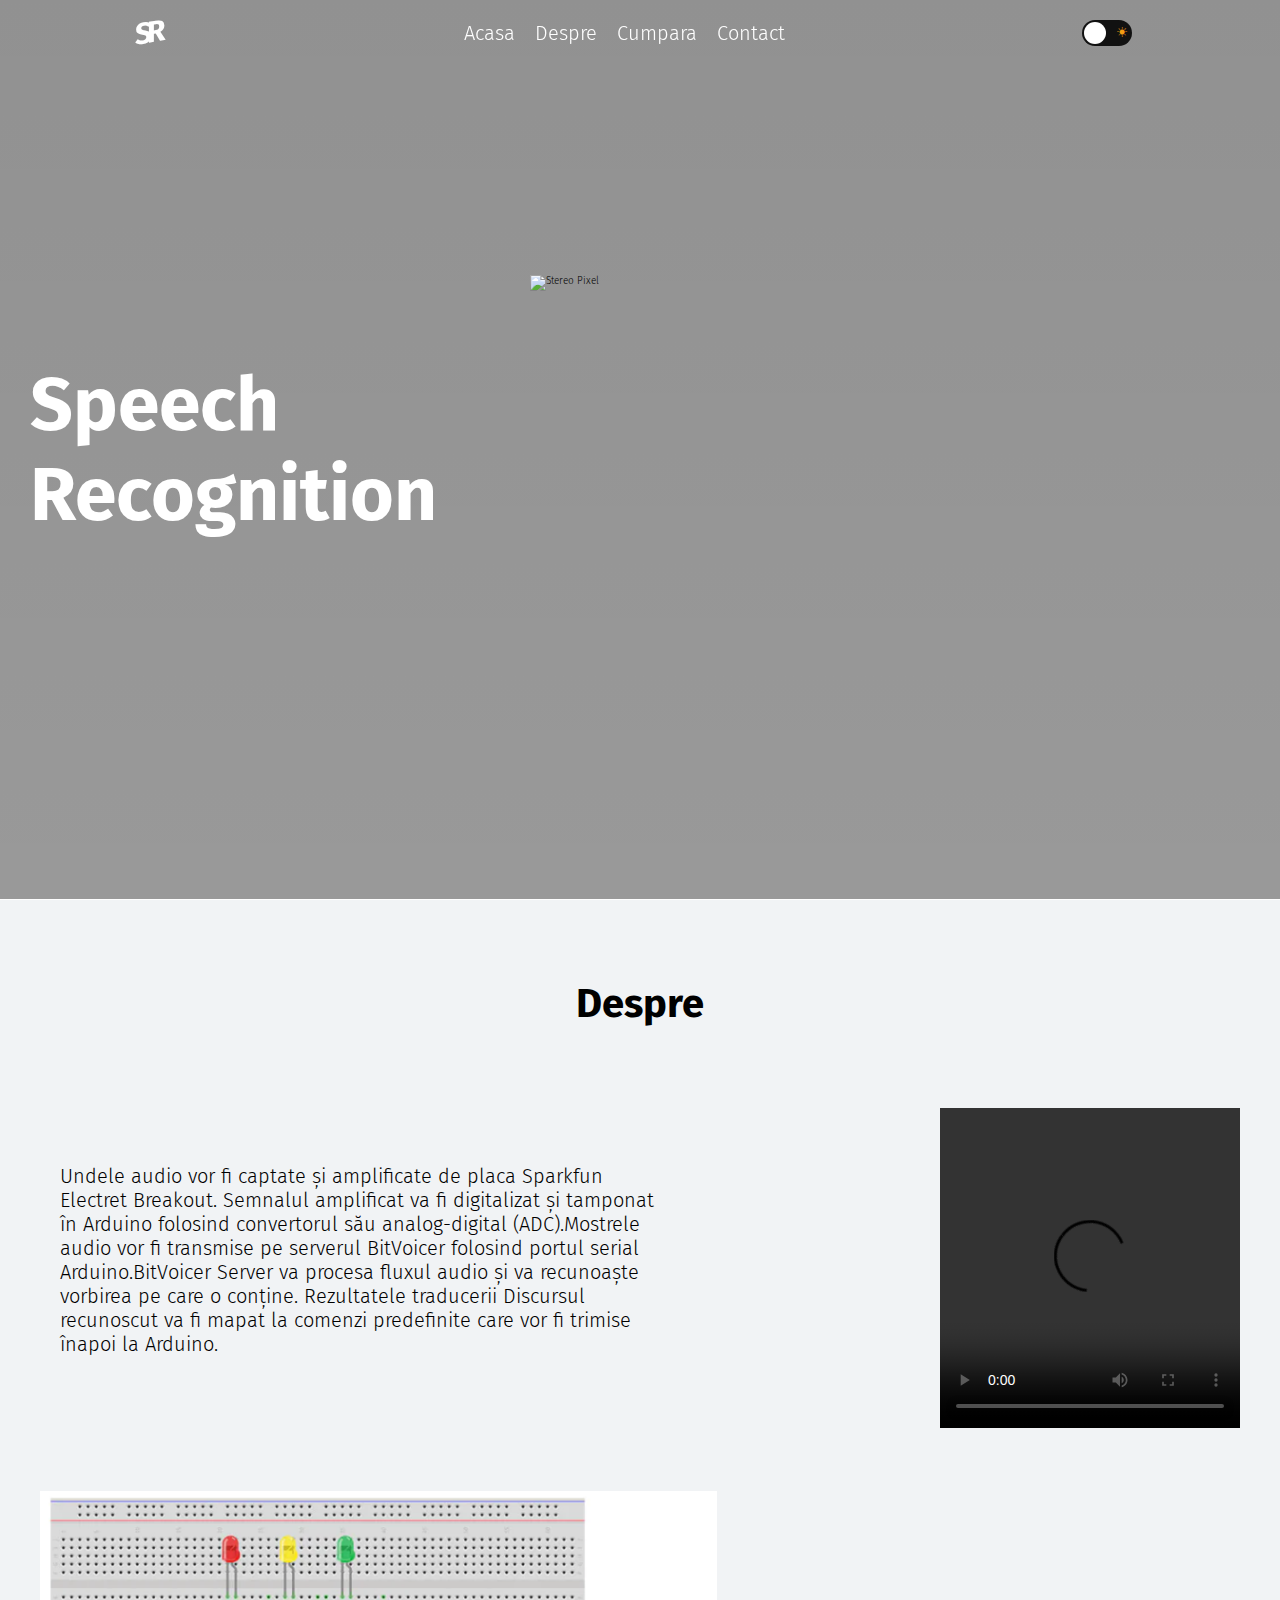
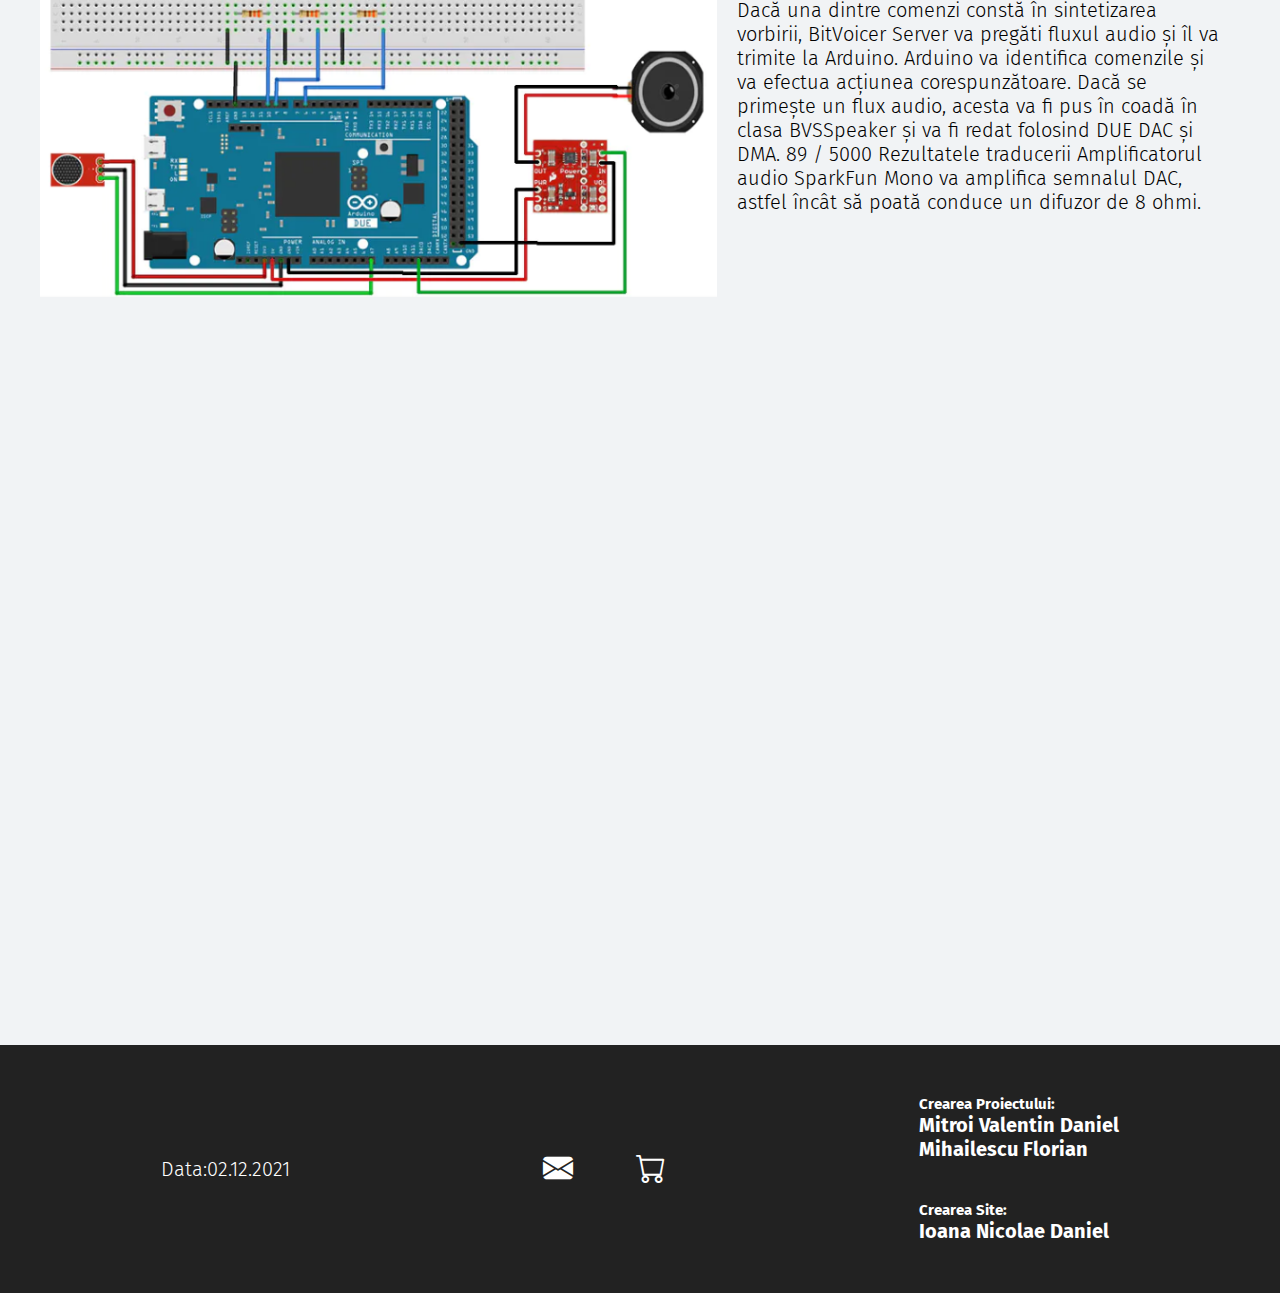
==== index.html @ 9255a352 "Add files via upload" ====
<!DOCTYPE html>
<html lang="en">
  <head>
    <meta charset="UTF-8" />
    <meta http-equiv="X-UA-Compatible" content="IE=edge" />
    <meta name="viewport" content="width=device-width, initial-scale=1.0" />

    <title>Stereo Neo Pixel</title>
    <link rel="shortcut icon" type="image/png" href="./img/favicon3.png" />
    <link
      rel="stylesheet"
      href="https://cdn.jsdelivr.net/npm/bootstrap-icons@1.7.0/font/bootstrap-icons.css"
    />
    <link
      href="https://fonts.googleapis.com/css2?family=Fira+Sans:ital,wght@0,100;0,200;0,300;0,400;0,500;0,600;0,700;1,100;1,200;1,300;1,400;1,500;1,600&family=Nunito+Sans:wght@200;300;400;700&display=swap"
      rel="stylesheet"
    />
    <link rel="stylesheet" href="./style.css" />
    <script src="./app.js" defer></script>
  </head>
  <body>
    <header class="header" id="header">
      <div class="logo">
        <a href="./index.html" class="s">SR</a>
      </div>
      <nav class="nav">
        <ul class="list">
          <li class="list-item item1">
            <a href="#" class="item1-link item-com">Acasa</a>
          </li>
          <li class="list-item item2">
            <a href="#about" class="item2-link item-com">Despre</a>
          </li>
          <li class="list-item item3">
            <a href="shop.html" class="item3-link item-com">Cumpara</a>
          </li>
          <li class="list-item item3">
            <a href="./contact.html" class="item3-link item-com">contact</a>
          </li>
        </ul>
      </nav>
      <div class="night-light">
        <input type="checkbox" class="checkbox" id="checkbox" />
        <label for="checkbox" class="label">
          <span class="moon"><i class="bi bi-moon-fill"></i></span>
          <span class="sun"><i class="bi bi-brightness-high-fill"></i></span>
          <div class="ball"></div>
        </label>
      </div>
    </header>
    <!-- <div class="line"></div> -->
    <section class="main" id="main">
      <div class="container--1">
        <h1 class="container-title">Speech Recognition</h1>
      </div>
      <div class="conatiner-img">
        <img
          src="./img/Speech Recognition.PNG"
          alt="Stereo Pixel"
          class="img img-one"
        />
        <!-- <img src="./img/stereofoto.png" alt="stereo foto" class="img img-two" />
        <img src="./img/pixel.png" alt="stereo foto" class="img img-three" /> -->
      </div>
      <a href="./port.html" target="_blank"></a>
    </section>
    <section class="about" id="about">
      <div class="about-title">
        <h1 id="about">Despre</h1>
      </div>
      <div class="description1">
        <p>
          Undele audio vor fi captate și amplificate de placa Sparkfun Electret
          Breakout. Semnalul amplificat va fi digitalizat și tamponat în Arduino
          folosind convertorul său analog-digital (ADC).Mostrele audio vor fi
          transmise pe serverul BitVoicer folosind portul serial
          Arduino.BitVoicer Server va procesa fluxul audio și va recunoaște
          vorbirea pe care o conține. Rezultatele traducerii Discursul
          recunoscut va fi mapat la comenzi predefinite care vor fi trimise
          înapoi la Arduino.
        </p>
        <div class="videoContainer">
          <video class="videoClass" controls>
            <source src="./img/videoProiectE.mp4" type="video/mp4" />
            <!-- <source src="movie.ogg" type="video/ogg"> -->
            Your browser does not support the video tag.
          </video>
        </div>
      </div>
      <div class="description2">
        <div class="schem">
          <img src="./Schema_Speech_Recognition.png" alt="" />
        </div>
        <p>
          Dacă una dintre comenzi constă în sintetizarea vorbirii, BitVoicer
          Server va pregăti fluxul audio și îl va trimite la Arduino. Arduino va
          identifica comenzile și va efectua acțiunea corespunzătoare. Dacă se
          primește un flux audio, acesta va fi pus în coadă în clasa BVSSpeaker
          și va fi redat folosind DUE DAC și DMA. 89 / 5000 Rezultatele
          traducerii Amplificatorul audio SparkFun Mono va amplifica semnalul
          DAC, astfel încât să poată conduce un difuzor de 8 ohmi.
        </p>
      </div>
      <iframe
        src="https://onedrive.live.com/embed?resid=C69CF4D1BD498F4F%21115&amp;authkey=%21AIrQIlYHtUZPruI&amp;em=2&amp;wdAr=1.3333333333333333"
        width="722px"
        height="565px"
        frameborder="0"
        >This is an embedded
        <a target="_blank" href="https://office.com">Microsoft Office</a>
        presentation, powered by
        <a target="_blank" href="https://office.com/webapps">Office</a>.</iframe
      >
    </section>

    <footer class="footer" id="footer">
      <p class="copy">Data:02.12.2021</p>
      <div class="iconFooter">
        <a href="./contact.html" class="footerIcon" id="ic1"
          ><i class="bi bi-envelope-fill"></i
        ></a>
        <a href="./shop.html" class="footerIcon" id="ic2"
          ><i class="bi bi-cart"></i
        ></a>
      </div>
      <div class="create">
        <div class="createOne">
          <h3 class="create__project">Crearea Proiectului:</h3>
          <h2 class="creare__project--per">Mitroi Valentin Daniel</h2>
          <h2 class="creare__project--per">Mihailescu Florian</h2>
        </div>
        <div class="createTwo">
          <h3 class="create__project">Crearea Site:</h3>
          <h2 class="creare__project--per">Ioana Nicolae Daniel</h2>
        </div>
      </div>
    </footer>
  </body>
</html>
---- style.css ----
:root {
  --clr-black: #000;
  --clr-prim-1: #408cea;
  --clr-prim-2: #495057;
  --clr-prim-3: #d9e3ee;
  --ff-primary: "Fira Sans";
  --ff-second: sans-serif;
}

*,
*::after,
*::before {
  margin: 0;
  padding: 0;
  box-sizing: border-box;
}

html {
  font-size: 62.5%;
}
body {
  font-family: var(--ff-primary);
  font-weight: 300;
  overflow-x: hidden;
}

a {
  text-decoration: none;
}
ul {
  list-style: none;
}

.header {
  width: 100vw;
  background-color: transparent;
  color: var(--clr-prim-2);
  display: flex;
  justify-content: space-around;
  align-items: center;
  padding: 2rem 0;
  /* border-bottom: 1px solid #fff; */
  position: fixed;
  z-index: 10000;
  transition: all 0.6s;
}
.header.sticky {
  background: #000;
  background: rgba(0, 0, 0, 0.1);
  backdrop-filter: blur(8px);
  border: none;
}
.list {
  display: flex;
  justify-content: space-around;
  align-items: center;
  animation: animationNav 1s;
}
.list-item {
  padding-left: 2rem;
  font-size: 2rem;
}
.item-com {
  color: #fff;
  cursor: pointer;
  text-transform: capitalize;
}
.item1-link {
  cursor: pointer;
  display: block;
}
.checkbox {
  opacity: 0;
  position: absolute;
}
.checkbox:checked + .label .ball {
  transform: translateX(24px);
}

.label {
  width: 50px;
  height: 26px;
  background-color: #111;
  display: flex;
  justify-content: space-between;
  align-items: center;
  border-radius: 50px;
  padding: 5px;
  position: relative;
  transition: scale(1.5);
  cursor: pointer;
}
.moon {
  color: #f1c40f;
}
.sun {
  color: #f39c12;
}
.ball {
  background-color: #fff;
  height: 22px;
  width: 22px;
  border-radius: 50%;
  position: absolute;
  top: 2px;
  left: 2px;
  transition: transform 0.2s linear;
}
.checkbox:checked + .label .ball {
  transform: translateX(24px);
}
.remove {
  display: none;
}
.remove.sticky {
  background-color: #fff;
  border: none;
}
.night-light {
  animation: animationIcon 1s;
}
/* .item1-link:hover {
  color: var(--clr-prim-3);
  background-color: #408cea;
} */
.logo {
  transform: skewY(-10deg);
  cursor: pointer;
  transition: all 0.3s;
  animation: animationOne 1s;
  position: relative;
  display: flex;
  justify-content: center;
  align-items: center;
}
.s {
  position: absolute;
  font-size: 3rem;
  color: #fff;
  font-weight: bold;
  letter-spacing: -5px;
}

.logo:hover {
  transform: skewY(0);
}

@keyframes animationOne {
  0% {
    transform: translateX(-100rem);
  }
  /* 50% {
    transform: translateX(-10rem);
  } */
  100% {
    transform: translateX(0) skewY(-10deg);
  }
}

@keyframes animationNav {
  0% {
    transform: translateY(-50rem);
  }
  100% {
    transform: translateY(0);
  }
}

@keyframes animationIcon {
  0% {
    transform: translateX(100rem);
  }
  100% {
    transform: translateX(0);
  }
}
.main {
  width: 100vw;
  height: 100vh;
  position: relative;
  display: flex;
  justify-content: space-around;
  align-items: center;
  border-bottom: 1px solid #fff;
  background-image: linear-gradient(rgba(0, 0, 0, 0.43), rgba(0, 0, 0, 0.4)),
    url(./img/background.jpg);

  background-size: cover;
  background-repeat: no-repeat;
  background-position: center;
  transition: background 0.2s linear;
}
.container--1 {
  width: 40rem;
  animation: animationTitle 1s;
}
.container-title {
  font-size: 7.5rem;
  color: #fff;
}
.conatiner-img {
  width: 70rem;
  height: 55rem;
  /* background-color: orangered; */
  position: relative;
  animation: animationImg 1s;
}
.img-one {
  width: 55rem;
  height: 41rem;
  object-fit: cover;
  position: absolute;
  z-index: 10;
  left: 4rem;
  top: 10rem;
  cursor: pointer;
  transition: all 0.3s;
}
.img-one:hover {
  width: 57rem;
  height: 43rem;
}

.line {
  width: 100vw;
  height: 2px;
  background-color: #fff;
  position: absolute;
}

@keyframes animationTitle {
  0% {
    transform: translateX(-100rem);
  }
  100% {
    transform: translateX(0);
  }
}
@keyframes animationImg {
  0% {
    transform: translateX(100rem);
  }
  100% {
    transform: translateX(0);
  }
}
/* section shop */
.section__shop {
  width: 100%;
  height: 100%;
  background-color: #ced4da;
  padding-top: 10rem;
  transition: background 0.2s;
}
.shop__title {
  width: 100vw;
  /* height: 10rem; */
  display: flex;
  justify-content: center;
  align-items: center;
  margin-bottom: 10rem;
}
.title__shop {
  font-size: 4rem;
  color: #222;
}
.components {
  display: grid;
  grid-template-columns: repeat(3, 1fr);
  place-items: center;
}

.component {
  height: 35rem;
  width: 25rem;
  background-color: #222;
  color: #fff;
  margin: 2rem;
  border-top-left-radius: 1.2rem;
  border-top-right-radius: 1.2rem;
}
.img_shop {
  width: 25rem;
  height: 20rem;
  object-fit: cover;
  border-top-left-radius: 1rem;
  border-top-right-radius: 1rem;
}
.contComp {
  width: 25rem;
  height: 15rem;
  display: flex;
  justify-content: space-around;
  align-items: center;
  flex-direction: column;
}
.component a {
  color: #000;
  font-size: 1.3rem;
}
.description {
  margin: 0 1rem;
}
.btn-buy {
  width: 7rem;
  height: 3rem;
  background-color: #fff;
  display: flex;
  justify-content: center;
  align-items: center;
  border-radius: 1rem;
}

/* end of section shop */

.section__contact {
  display: flex;
  justify-content: center;
  align-items: center;
  position: relative;
  background-color: #ced4da;
  width: 100vw;
  height: 100vh;
  transition: background 0.3s;
}

.contact {
  width: 100vw;
  position: absolute;
  top: 30rem;
  display: flex;
  justify-content: space-around;
}
.contact__title {
  width: 100vw;
  /* height: 10rem; */
  display: flex;
  justify-content: center;
  align-items: center;
  margin-bottom: 20rem;
}
.title__contact {
  font-size: 4rem;
  color: #222;
}

.project__title {
  font-size: 3rem;
  margin-bottom: 2rem;
}

.name {
  font-size: 1.8rem;
  margin-bottom: 2rem;
}

.email {
  font-size: 1.8rem;
  margin-bottom: 2rem;
}

/* about */

.about {
  display: flex;
  flex-direction: column;
  justify-content: center;
  align-items: center;
  transition: background 0.2s linear;
  width: 100vw;
  padding: 8rem 4rem;
  background-color: #f1f3f5;
}
.about-title h1 {
  font-size: 4rem;
  margin-bottom: 2rem;
}

.description1 {
  display: flex;
  /* flex-direction: column; */
  align-items: center;
  justify-content: space-between;
  min-width: 120rem;
  max-width: 130rem;
  margin: 6rem 0;
}
.description1 p {
  flex-basis: 50%;
  font-size: 2rem;
  margin: 2rem 2rem 4rem 2rem;
}
.videoClass {
  width: 100%;
  height: 32rem;
  object-fit: cover;
}
.description2 {
  display: flex;
  /* flex-direction: column; */
  align-items: center;
  justify-content: space-between;
  min-width: 120rem;
  max-width: 130rem;
  margin-bottom: 6rem;
}
.description2 p {
  flex-basis: 50%;
  font-size: 2rem;
  margin: 2rem 2rem 4rem 2rem;
}

.schem {
  flex-basis: 50%;
  margin-bottom: 4rem;
}

.footer {
  padding: 5rem;
  background-color: #222;
  transition: background 0.2s linear;
  display: flex;
  align-items: center;
  justify-content: space-around;
  color: #fff;
}

.copy {
  font-size: 2rem;
  /* color: #fff; */
}
.footerIcon {
  font-size: 3rem;
  margin: 3rem;
  color: #fff;
  cursor: pointer;
  transition: all 0.3s;
}
/* .footerIcon:hover {
  color: #408cea;
} */
.create {
  display: flex;
  flex-direction: column;
  /* color: #fff; */
}
.createOne {
  margin-bottom: 4rem;
}
.create__project {
  /* color: #fff; */
  font-size: 1.5rem;
}
.creare__project--per {
  /* color: #fff; */
  font-size: 2rem;
}
/* .header.darkmode {
  background-color: #fff;
  color: #000;
} */
/* .header.darkmode.sticky {
  background-color: #fff;
  color: #000;
} */
.footer.darkmode {
  background-color: #fff;
  color: #000;
}
.main.darkmode {
  background-color: #111;
}

.about.darkmode {
  /* background-color: #111; */
  background: #222;
  color: #fff;
}
.section__shop.darkmode {
  background-color: #111;
  color: #fff;
}
.section__contact.darkmode {
  background-color: #000;
  color: #fff;
}
.contComp.darkmode {
  background-color: #fff;
  color: #000;
}
.title__contact.darkmode {
  color: #fff;
}
.title__shop.darkmode {
  color: #fff;
}
.footerIcon.darkmode {
  color: #000;
}
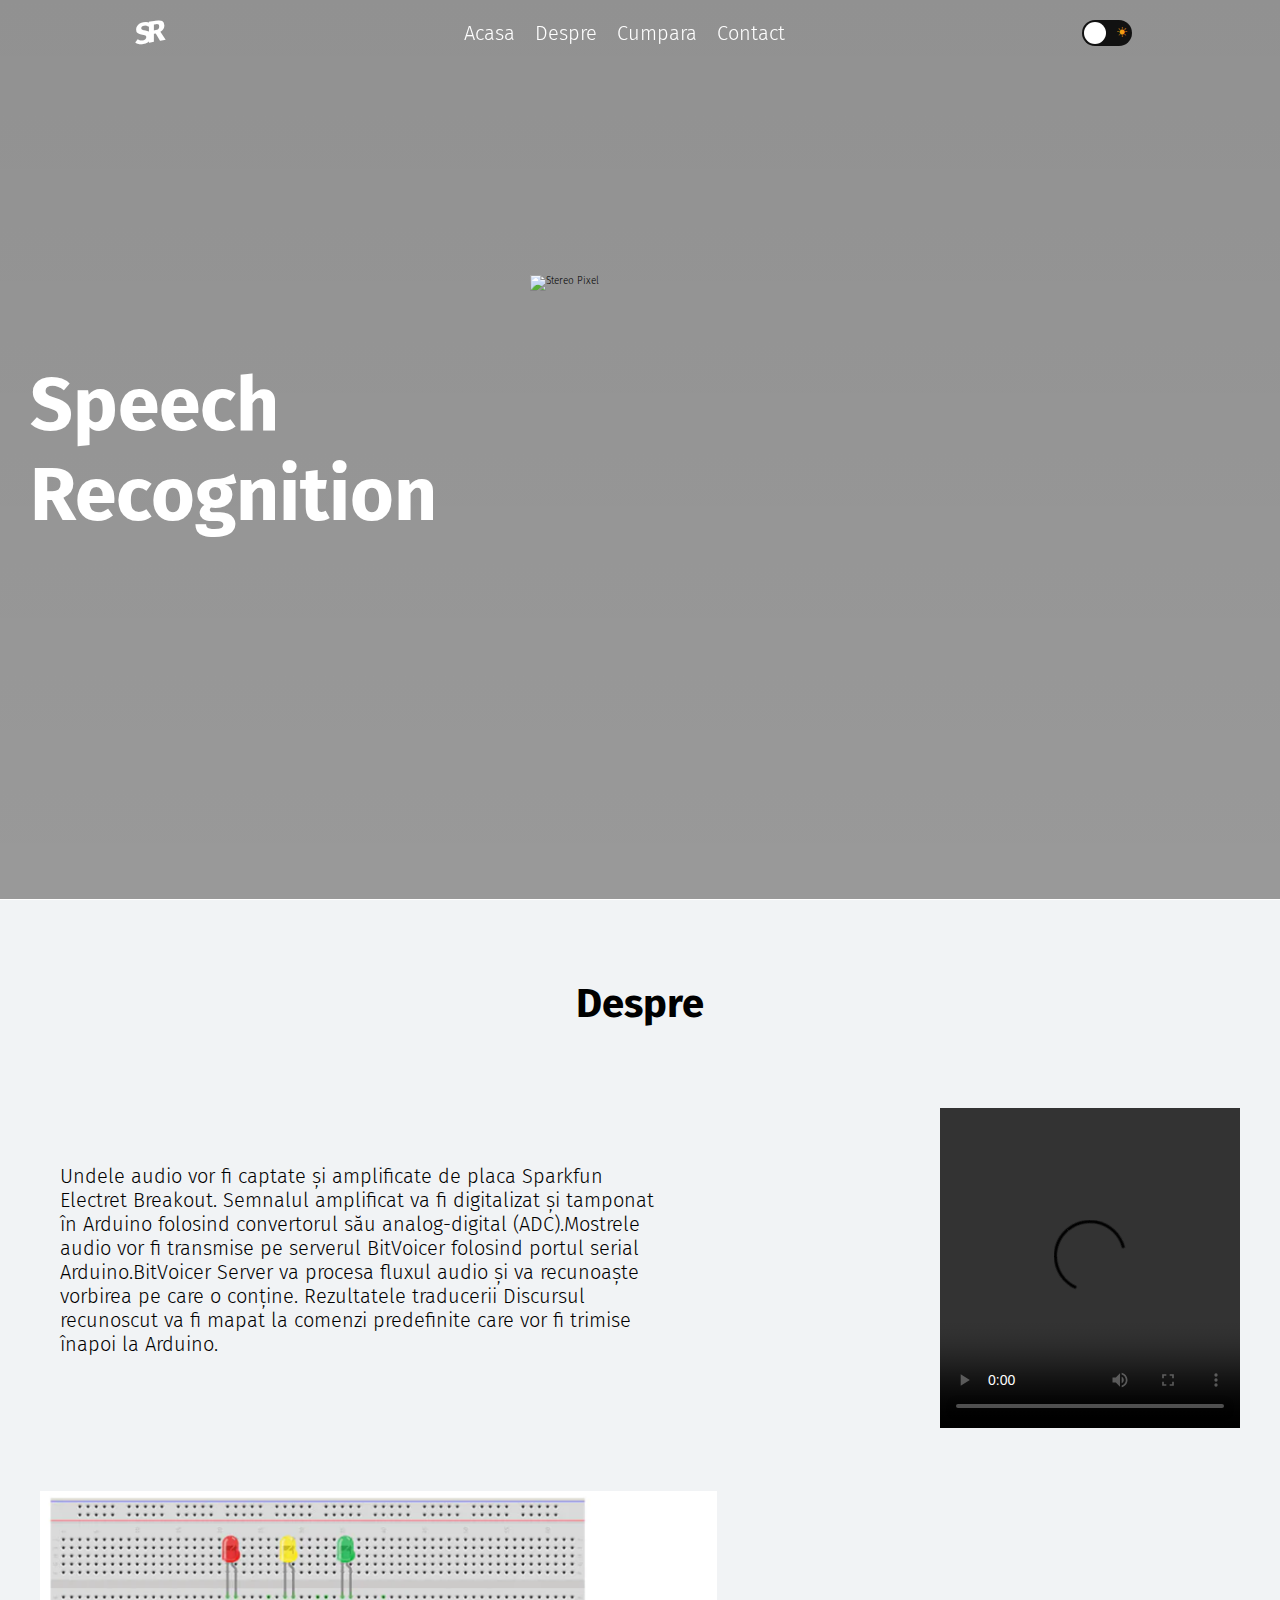
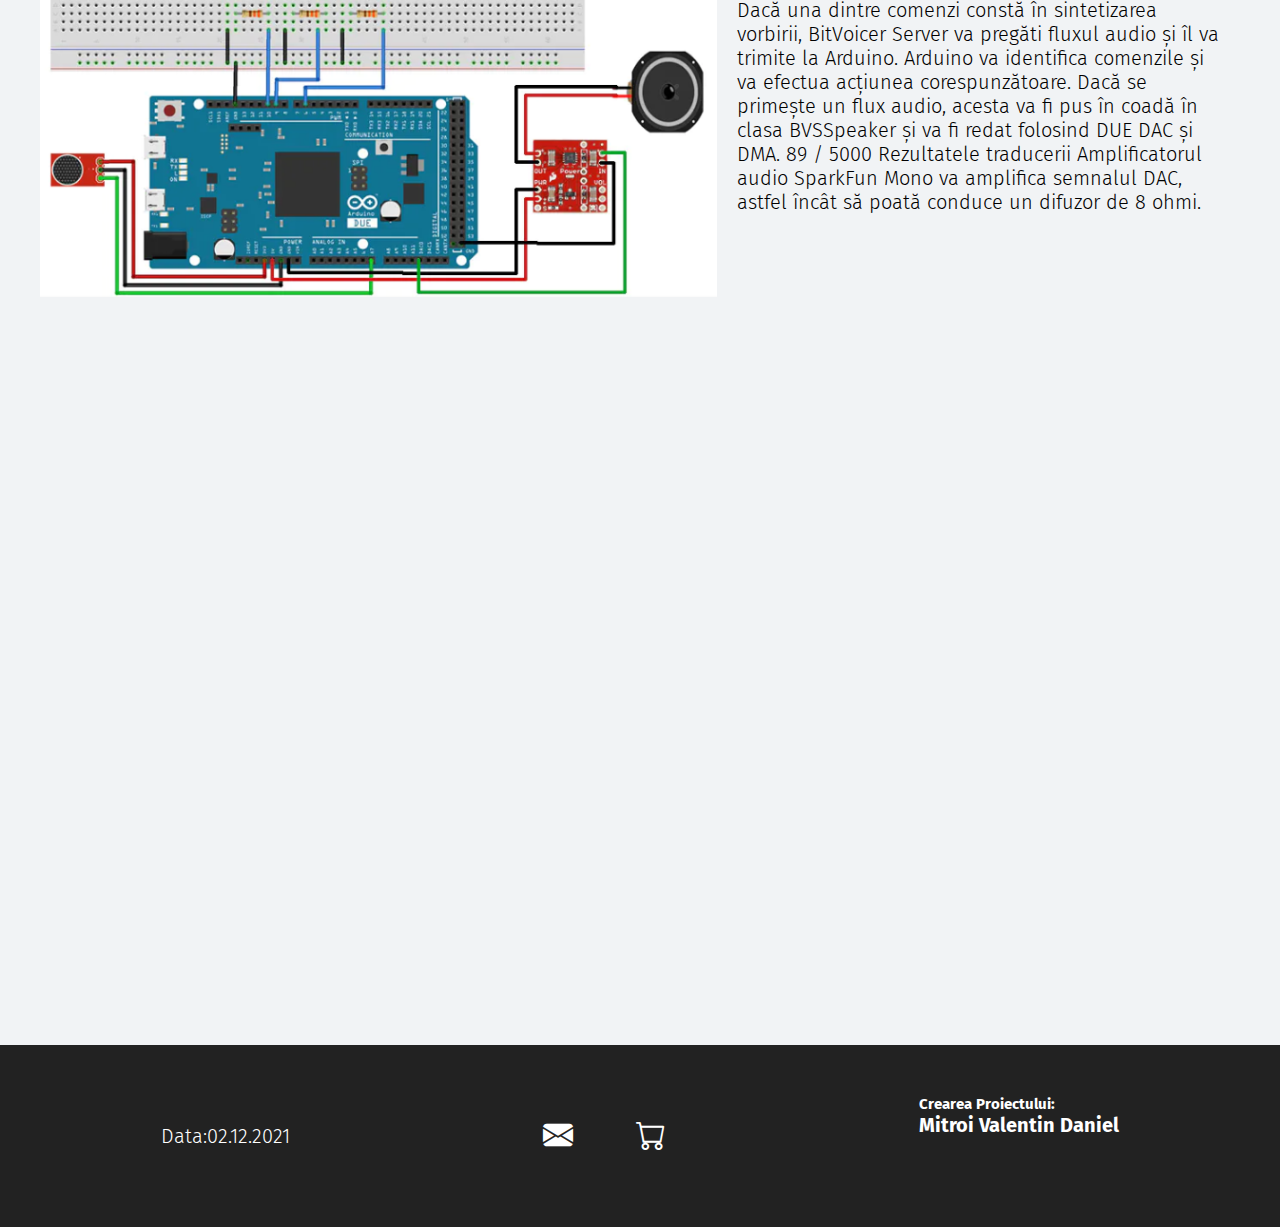
==== commit c96343e2: "Add files via upload" ====
--- a/index.html
+++ b/index.html
@@ -127,11 +127,6 @@
         <div class="createOne">
           <h3 class="create__project">Crearea Proiectului:</h3>
           <h2 class="creare__project--per">Mitroi Valentin Daniel</h2>
-          <h2 class="creare__project--per">Mihailescu Florian</h2>
-        </div>
-        <div class="createTwo">
-          <h3 class="create__project">Crearea Site:</h3>
-          <h2 class="creare__project--per">Ioana Nicolae Daniel</h2>
         </div>
       </div>
     </footer>
